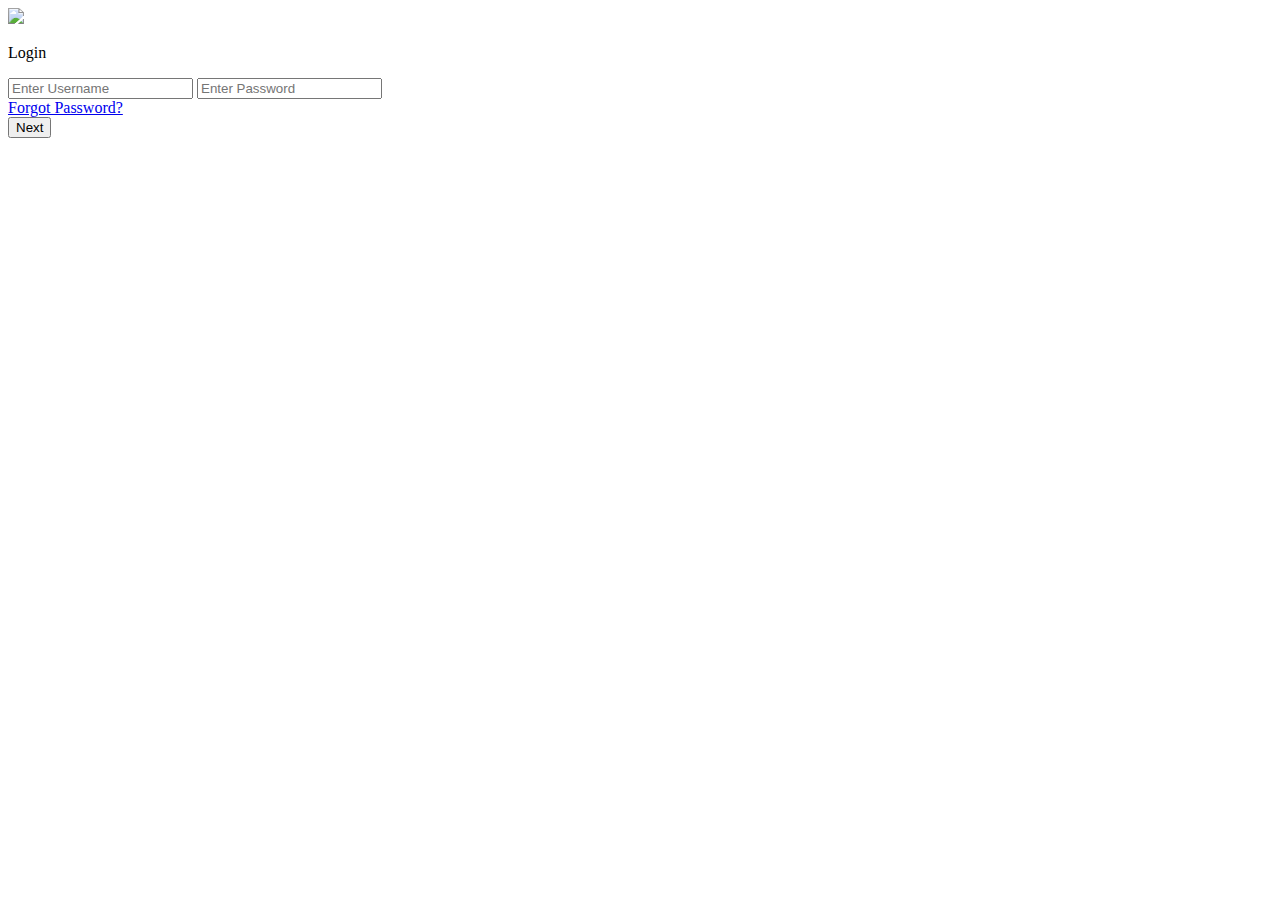
==== src/main/resources/static/login.html @ 0ecb7020 "nothing too much worry" ====
<!DOCTYPE html>
<html lang="en">

<head>
    <meta charset="UTF-8">
    <meta name="viewport" content="width=device-width, initial-scale=1.0">
    <title>Login</title>
    <link rel="stylesheet" href="style/login.css">
    <img class="logo" src="images/LOGOS_6_cropped.png">
</head>

<body>
    <div class="white-box">
        <div class="login">
            <p>Login</p>
            <input class="username-input" type="text" placeholder="Enter Username">
            <input class="password-input" type="text" placeholder="Enter Password">
            <div class="forgot-password-button">
                <a href="forgotpassword.html">Forgot Password?</a>
            </div>
            <button class="next-button" onclick="location.href='sign-in-redirect.html';">Next</button>
        </div>
    </div>

</body>

</html>
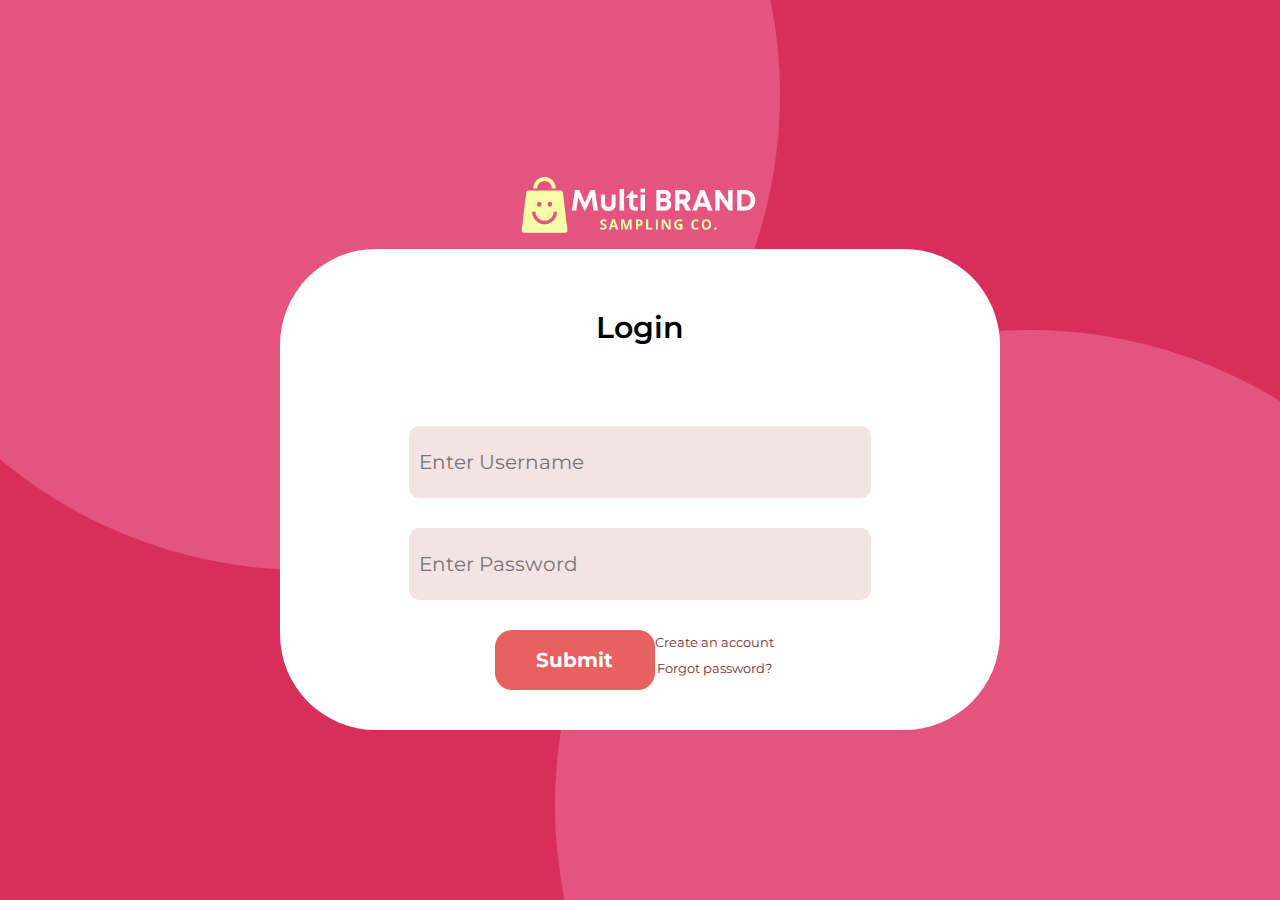
==== commit d63965c4: "Completed Security" ====
--- a/src/main/resources/static/login.html
+++ b/src/main/resources/static/login.html
@@ -5,23 +5,34 @@
     <meta charset="UTF-8">
     <meta name="viewport" content="width=device-width, initial-scale=1.0">
     <title>Login</title>
-    <link rel="stylesheet" href="style/login.css">
-    <img class="logo" src="images/LOGOS_6_cropped.png">
+    <link rel="stylesheet" th:href="@{login/login.css}" href="../static/login/login.css">
 </head>
 
 <body>
-    <div class="white-box">
-        <div class="login">
-            <p>Login</p>
-            <input class="username-input" type="text" placeholder="Enter Username">
-            <input class="password-input" type="text" placeholder="Enter Password">
-            <div class="forgot-password-button">
-                <a href="forgotpassword.html">Forgot Password?</a>
+<div class="corner-circle-bottom"></div>
+<div class="corner-circle-top"></div>
+<img class="logo" th:src="@{login/LOGOS_6_cropped.png}" src="../static/images/LOGOS_6_cropped.png">
+    <div class="mainContainer">
+        <form class="login">
+            <div class="Head">Login</div>
+            <div class="smallInput">
+                <input class="textInput" type="text" placeholder="Enter Username">
             </div>
-            <button class="next-button" onclick="location.href='sign-in-redirect.html';">Next</button>
-        </div>
-    </div>
-
+            <div class="smallInput">
+                <input class="textInput" type="text" placeholder="Enter Password">
+            </div>
+            <div class="submitBox">
+                <div class="smallInput">
+                    <input type="submit" class="registerButton" id="submitButton" name="submitButton" value="Submit">
+                </div>
+                <div class="links">
+                    <a class="link" href="register">Create an account</a>
+                    <a class="link" href="forgotpassword">Forgot password?</a>
+                </div>
+            </div>
+        </form>
+    </for>
+</div>
 </body>
 
 </html>--- a/src/main/resources/static/login/login.css
+++ b/src/main/resources/static/login/login.css
@@ -0,0 +1,216 @@
+@import url('https://fonts.googleapis.com/css2?family=Montserrat:ital,wght@0,100..900;1,100..900&display=swap');
+
+html {
+    display: flex;
+    align-items: center;
+    justify-content: center;
+    background-color: #D82F5A;
+    min-height: 100vh;
+    box-sizing: border-box;
+}
+
+.logo {
+    position: relative;
+    z-index: 2;
+    display: block;
+    margin-left: auto;
+    margin-right: auto;
+    width: 250px;
+}
+
+.corner-circle-top {
+    position: fixed;
+    top: -380px;
+    left: -170px;
+    width: 950px;
+    height: 950px;
+    background-color: rgba(229, 83, 127, 1);
+    border-radius: 50%;
+    z-index: 1;
+}
+
+.corner-circle-bottom {
+    position: fixed;
+    bottom: -380px;
+    right: -225px;
+    width: 950px;
+    height: 950px;
+    background-color: rgba(229, 83, 127, 1);
+    border-radius: 50%;
+    z-index: 1;
+}
+
+.mainContainer {
+    display: flex;
+    gap: 90px;
+    flex-direction: column;
+    align-items: center;
+    position: relative;
+    background-color: white;
+    height: auto;
+    padding-top: 20px;
+    padding-bottom: 40px;
+    width: 720px;
+    margin-top: 10px;
+    margin-left: auto;
+    margin-right: auto;
+    border-radius: 96px;
+    z-index: 2;
+
+    transition-property: all;
+    transition-duration: 2s;
+}
+
+.Head {
+    font-family: "Montserrat", sans-serif;
+    font-weight: 600;
+    text-align: center;
+    font-size: 30px;
+    padding: 40px 0 50px;
+}
+
+.smallInput {
+    display: flex;
+    flex-direction: column;
+    align-items: start;
+    font-family: "Montserrat", sans-serif;
+    font-weight: 450;
+    font-size: 20px;
+}
+
+.termsAndConditions {
+    font-family: "Montserrat", sans-serif;
+    font-weight: 400;
+    font-size: 12px;
+    color: #7E3030;
+}
+
+.registerButton {
+    font-family: "Montserrat", sans-serif;
+    font-weight: 700;
+    font-size: 20px;
+    background-color: rgba(229, 78, 78, 0.89);
+    color: white;
+    border: none;
+    border-radius: 17px;
+    width: 160px;
+    height: 60px;
+}
+
+.registerButton:hover {
+    cursor: pointer;
+    background-color: rgb(246, 70, 70);
+}
+
+.textInput {
+    width: 450px;
+    height: 70px;
+    border-radius: 10px;
+    border: none;
+    text-align: start;
+    padding-left: 10px;
+    font-size: 20px;
+    background-color: #F4E3E3;
+    font-family: "Montserrat", sans-serif;
+}
+
+.textInput:focus {
+    outline: none;
+}
+
+#part2 {
+    display: none;
+}
+
+.formBox {
+    display: flex;
+}
+
+textarea {
+    font-family: "Montserrat", sans-serif;
+    resize: none;
+    width: 450px;
+    height: 300px;
+    border-radius: 10px;
+    border: none;
+    text-align: start;
+    padding-left: 10px;
+    font-size: 20px;
+    background-color: #F4E3E3;
+}
+
+textarea:focus {
+    outline: none;
+}
+
+form {
+    display: flex;
+    flex-direction: column;
+    gap: 30px;
+}
+
+.submitBox {
+    display: flex;
+    flex-direction: row;
+    justify-content: center;
+    width: 450px;
+    align-items: center;
+    vertical-align: center;
+}
+
+.inputBox {
+    display: flex;
+    flex-direction: column;
+    gap: 50px
+}
+
+.link {
+    font-family: "Montserrat", sans-serif;
+    color: #7E3030;
+    font-size: 13px;
+    text-decoration: none;
+    text-align: center;
+    padding-bottom: 10px;
+}
+
+.forgotPasswordLink {
+    margin-top: -15px;
+    text-align: right;
+}
+
+.link:hover {
+    text-decoration: underline;
+}
+
+.links {
+    display: flex;
+    flex-direction: column;
+}
+
+.password-container {
+    position: relative;
+    align-items: center;
+}
+
+.password-input {
+    font-family: "Montserrat", sans-serif;
+    height: 70px;
+    border-radius: 10px;
+    padding-left: 10px;
+    font-size: 20px;
+}
+
+/** show/hide button **/
+.toggle-password {
+    font-family: "Montserrat", sans-serif;
+    align-items: center;
+    background: none;
+    border: none;
+    cursor: pointer;
+    color: black;
+    font-size: 17px;
+    position: absolute;
+    right: 10px;
+    height: 100%;
+
+}